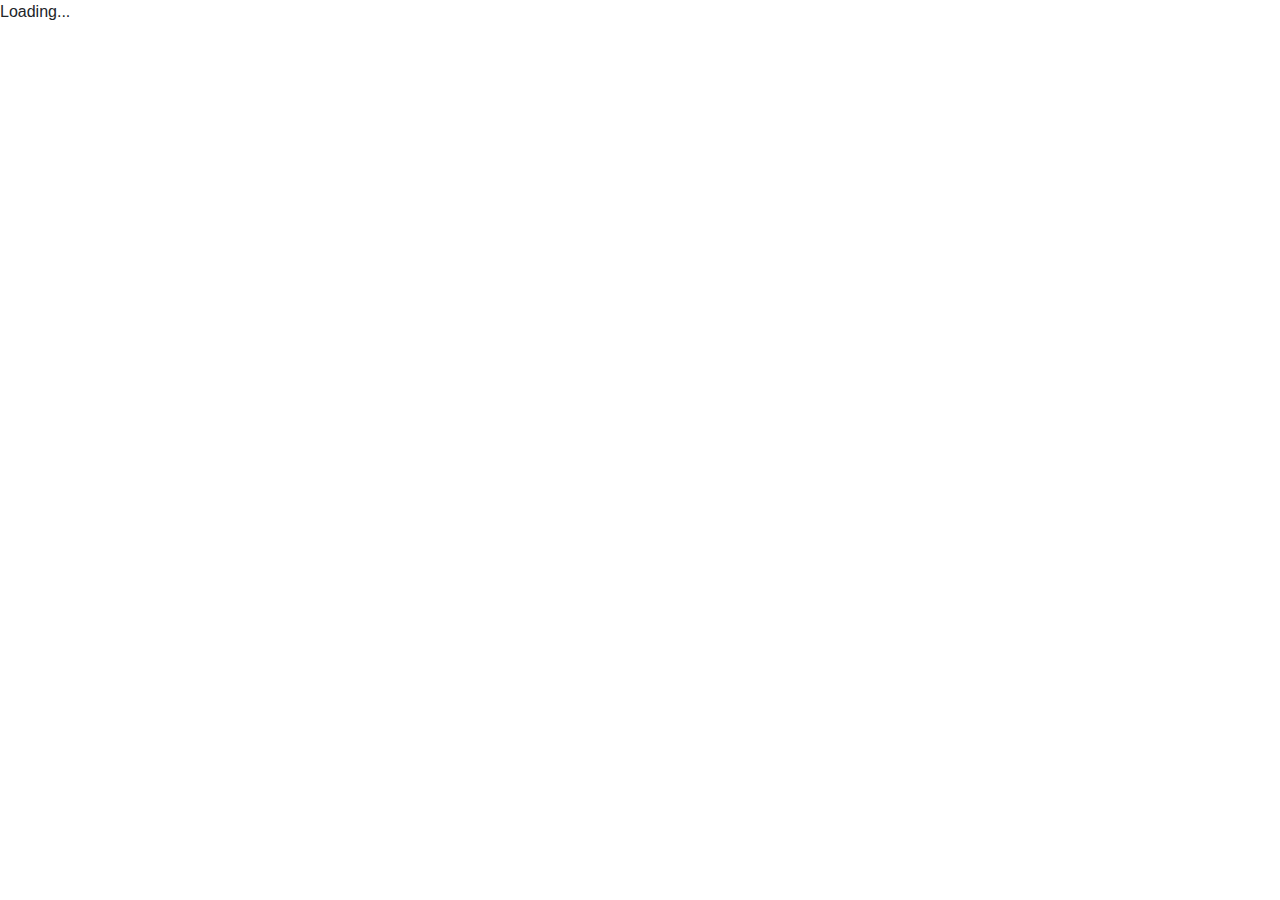
==== index.html @ 75fc827a "commit-2020-16-08-1618" ====
<!DOCTYPE html>
<html>

<head>
    <meta charset="utf-8" />
    <meta name="viewport" content="width=device-width" />
    <title>Bart Van Hoey</title>
    <base href="/" />
    <link href="css/bootstrap/bootstrap.min.css" rel="stylesheet" />
    <link href="css/app.css" rel="stylesheet" />
    <link href="manifest.json" rel="manifest" />
    <link rel="apple-touch-icon" sizes="512x512" href="icon-512.png" />
</head>

<body>
    <app>Loading...</app>

    <!-- Start Single Page Apps for GitHub Pages -->
    <script type="text/javascript">
        // Single Page Apps for GitHub Pages
        // https://github.com/rafrex/spa-github-pages
        // Copyright (c) 2016 Rafael Pedicini, licensed under the MIT License
        // ----------------------------------------------------------------------
        // This script checks to see if a redirect is present in the query string
        // and converts it back into the correct url and adds it to the
        // browser's history using window.history.replaceState(...),
        // which won't cause the browser to attempt to load the new url.
        // When the single page app is loaded further down in this file,
        // the correct url will be waiting in the browser's history for
        // the single page app to route accordingly.
        (function (l) {
            if (l.search) {
                var q = {};
                l.search.slice(1).split('&').forEach(function (v) {
                    var a = v.split('=');
                    q[a[0]] = a.slice(1).join('=').replace(/~and~/g, '&');
                });
                if (q.p !== undefined) {
                    window.history.replaceState(null, null,
                        l.pathname.slice(0, -1) + (q.p || '') +
                        (q.q ? ('?' + q.q) : '') +
                        l.hash
                    );
                }
            }
        }(window.location))
    </script>
    <!-- End Single Page Apps for GitHub Pages -->

    <div id="blazor-error-ui">
        An unhandled error has occurred.
        <a href="" class="reload">Reload</a>
        <a class="dismiss">🗙</a>
    </div>
    <script src="_framework/blazor.webassembly.js"></script>
    <script src="service-worker-assets.js"></script>
    <script>navigator.serviceWorker.register('service-worker.js');</script>
</body>
</html>
---- css/app.css ----
﻿@import url('open-iconic/font/css/open-iconic-bootstrap.min.css');

html, body {
    font-family: 'Helvetica Neue', Helvetica, Arial, sans-serif;
}

a, .btn-link {
    color: #0366d6;
}

.btn-primary {
    color: #fff;
    background-color: #1b6ec2;
    border-color: #1861ac;
}

app {
    position: relative;
    display: flex;
    flex-direction: column;
}

.top-row {
    height: 3.5rem;
    display: flex;
    align-items: center;
}

.main {
    flex: 1;
}

    .main .top-row {
        background-color: #f7f7f7;
        border-bottom: 1px solid #d6d5d5;
        justify-content: flex-end;
    }

        .main .top-row > a, .main .top-row .btn-link {
            white-space: nowrap;
            margin-left: 1.5rem;
        }

.main .top-row a:first-child {
    overflow: hidden;
    text-overflow: ellipsis;
}

.sidebar {
    background-image: linear-gradient(180deg, rgb(5, 39, 103) 0%, #3a0647 70%);
}

    .sidebar .top-row {
        background-color: rgba(0,0,0,0.4);
    }

    .sidebar .navbar-brand {
        font-size: 1.1rem;
    }

    .sidebar .oi {
        width: 2rem;
        font-size: 1.1rem;
        vertical-align: text-top;
        top: -2px;
    }

    .sidebar .nav-item {
        font-size: 0.9rem;
        padding-bottom: 0.5rem;
    }

        .sidebar .nav-item:first-of-type {
            padding-top: 1rem;
        }

        .sidebar .nav-item:last-of-type {
            padding-bottom: 1rem;
        }

        .sidebar .nav-item a {
            color: #d7d7d7;
            border-radius: 4px;
            height: 3rem;
            display: flex;
            align-items: center;
            line-height: 3rem;
        }

            .sidebar .nav-item a.active {
                background-color: rgba(255,255,255,0.25);
                color: white;
            }

            .sidebar .nav-item a:hover {
                background-color: rgba(255,255,255,0.1);
                color: white;
            }

.content {
    padding-top: 1.1rem;
}

.navbar-toggler {
    background-color: rgba(255, 255, 255, 0.1);
}

.valid.modified:not([type=checkbox]) {
    outline: 1px solid #26b050;
}

.invalid {
    outline: 1px solid red;
}

.validation-message {
    color: red;
}

#blazor-error-ui {
    background: lightyellow;
    bottom: 0;
    box-shadow: 0 -1px 2px rgba(0, 0, 0, 0.2);
    display: none;
    left: 0;
    padding: 0.6rem 1.25rem 0.7rem 1.25rem;
    position: fixed;
    width: 100%;
    z-index: 1000;
}

#blazor-error-ui .dismiss {
    cursor: pointer;
    position: absolute;
    right: 0.75rem;
    top: 0.5rem;
}

@media (max-width: 767.98px) {
    .main .top-row:not(.auth) {
        display: none;
    }

    .main .top-row.auth {
        justify-content: space-between;
    }

    .main .top-row a, .main .top-row .btn-link {
        margin-left: 0;
    }
}

@media (min-width: 768px) {
    app {
        flex-direction: row;
    }

    .sidebar {
        width: 250px;
        height: 100vh;
        position: sticky;
        top: 0;
    }

    .main .top-row {
        position: sticky;
        top: 0;
    }

    .main > div {
        padding-left: 2rem !important;
        padding-right: 1.5rem !important;
    }

    .navbar-toggler {
        display: none;
    }

    .sidebar .collapse {
        /* Never collapse the sidebar for wide screens */
        display: block;
    }
}
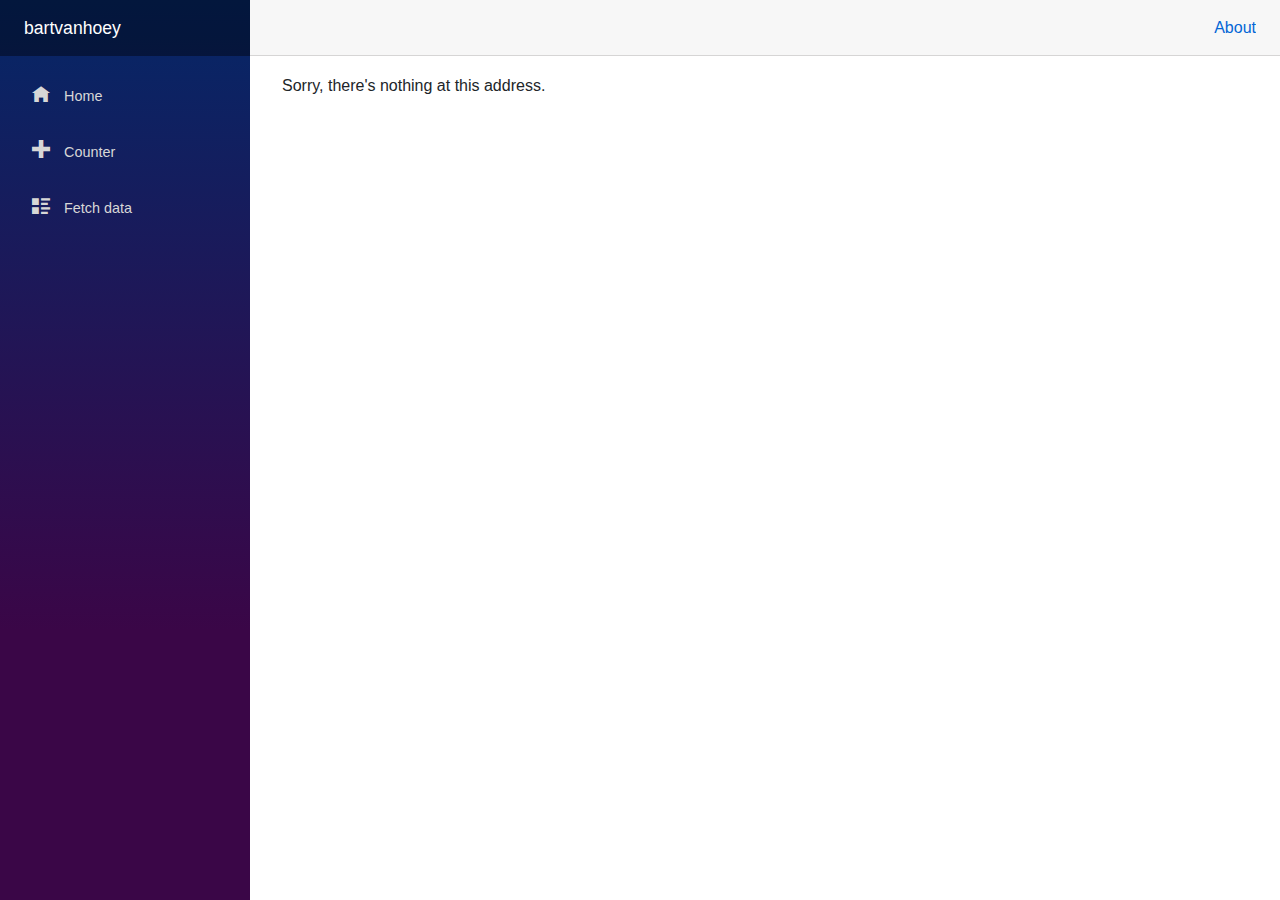
==== commit 92fd9991: "update" ====
--- a/index.html
+++ b/index.html
@@ -1,59 +1,59 @@
-<!DOCTYPE html>
-<html>
-
-<head>
-    <meta charset="utf-8" />
-    <meta name="viewport" content="width=device-width" />
-    <title>Bart Van Hoey</title>
-    <base href="/" />
-    <link href="css/bootstrap/bootstrap.min.css" rel="stylesheet" />
-    <link href="css/app.css" rel="stylesheet" />
-    <link href="manifest.json" rel="manifest" />
-    <link rel="apple-touch-icon" sizes="512x512" href="icon-512.png" />
-</head>
-
-<body>
-    <app>Loading...</app>
-
-    <!-- Start Single Page Apps for GitHub Pages -->
-    <script type="text/javascript">
-        // Single Page Apps for GitHub Pages
-        // https://github.com/rafrex/spa-github-pages
-        // Copyright (c) 2016 Rafael Pedicini, licensed under the MIT License
-        // ----------------------------------------------------------------------
-        // This script checks to see if a redirect is present in the query string
-        // and converts it back into the correct url and adds it to the
-        // browser's history using window.history.replaceState(...),
-        // which won't cause the browser to attempt to load the new url.
-        // When the single page app is loaded further down in this file,
-        // the correct url will be waiting in the browser's history for
-        // the single page app to route accordingly.
-        (function (l) {
-            if (l.search) {
-                var q = {};
-                l.search.slice(1).split('&').forEach(function (v) {
-                    var a = v.split('=');
-                    q[a[0]] = a.slice(1).join('=').replace(/~and~/g, '&');
-                });
-                if (q.p !== undefined) {
-                    window.history.replaceState(null, null,
-                        l.pathname.slice(0, -1) + (q.p || '') +
-                        (q.q ? ('?' + q.q) : '') +
-                        l.hash
-                    );
-                }
-            }
-        }(window.location))
-    </script>
-    <!-- End Single Page Apps for GitHub Pages -->
-
-    <div id="blazor-error-ui">
-        An unhandled error has occurred.
-        <a href="" class="reload">Reload</a>
-        <a class="dismiss">🗙</a>
-    </div>
-    <script src="_framework/blazor.webassembly.js"></script>
-    <script src="service-worker-assets.js"></script>
-    <script>navigator.serviceWorker.register('service-worker.js');</script>
-</body>
+<!DOCTYPE html>
+<html>
+
+<head>
+    <meta charset="utf-8" />
+    <meta name="viewport" content="width=device-width" />
+    <title>Bart Van Hoey</title>
+    <base href="/" />
+    <link href="css/bootstrap/bootstrap.min.css" rel="stylesheet" />
+    <link href="css/app.css" rel="stylesheet" />
+    <link href="manifest.json" rel="manifest" />
+    <link rel="apple-touch-icon" sizes="512x512" href="icon-512.png" />
+</head>
+
+<body>
+    <app>Loading Bart Van Hoey...</app>
+
+    <!-- Start Single Page Apps for GitHub Pages -->
+    <script type="text/javascript">
+        // Single Page Apps for GitHub Pages
+        // https://github.com/rafrex/spa-github-pages
+        // Copyright (c) 2016 Rafael Pedicini, licensed under the MIT License
+        // ----------------------------------------------------------------------
+        // This script checks to see if a redirect is present in the query string
+        // and converts it back into the correct url and adds it to the
+        // browser's history using window.history.replaceState(...),
+        // which won't cause the browser to attempt to load the new url.
+        // When the single page app is loaded further down in this file,
+        // the correct url will be waiting in the browser's history for
+        // the single page app to route accordingly.
+        (function (l) {
+            if (l.search) {
+                var q = {};
+                l.search.slice(1).split('&').forEach(function (v) {
+                    var a = v.split('=');
+                    q[a[0]] = a.slice(1).join('=').replace(/~and~/g, '&');
+                });
+                if (q.p !== undefined) {
+                    window.history.replaceState(null, null,
+                        l.pathname.slice(0, -1) + (q.p || '') +
+                        (q.q ? ('?' + q.q) : '') +
+                        l.hash
+                    );
+                }
+            }
+        }(window.location))
+    </script>
+    <!-- End Single Page Apps for GitHub Pages -->
+
+    <div id="blazor-error-ui">
+        An unhandled error has occurred.
+        <a href="" class="reload">Reload</a>
+        <a class="dismiss">🗙</a>
+    </div>
+    <script src="_framework/blazor.webassembly.js"></script>
+    <script src="service-worker-assets.js"></script>
+    <script>navigator.serviceWorker.register('service-worker.js');</script>
+</body>
 </html>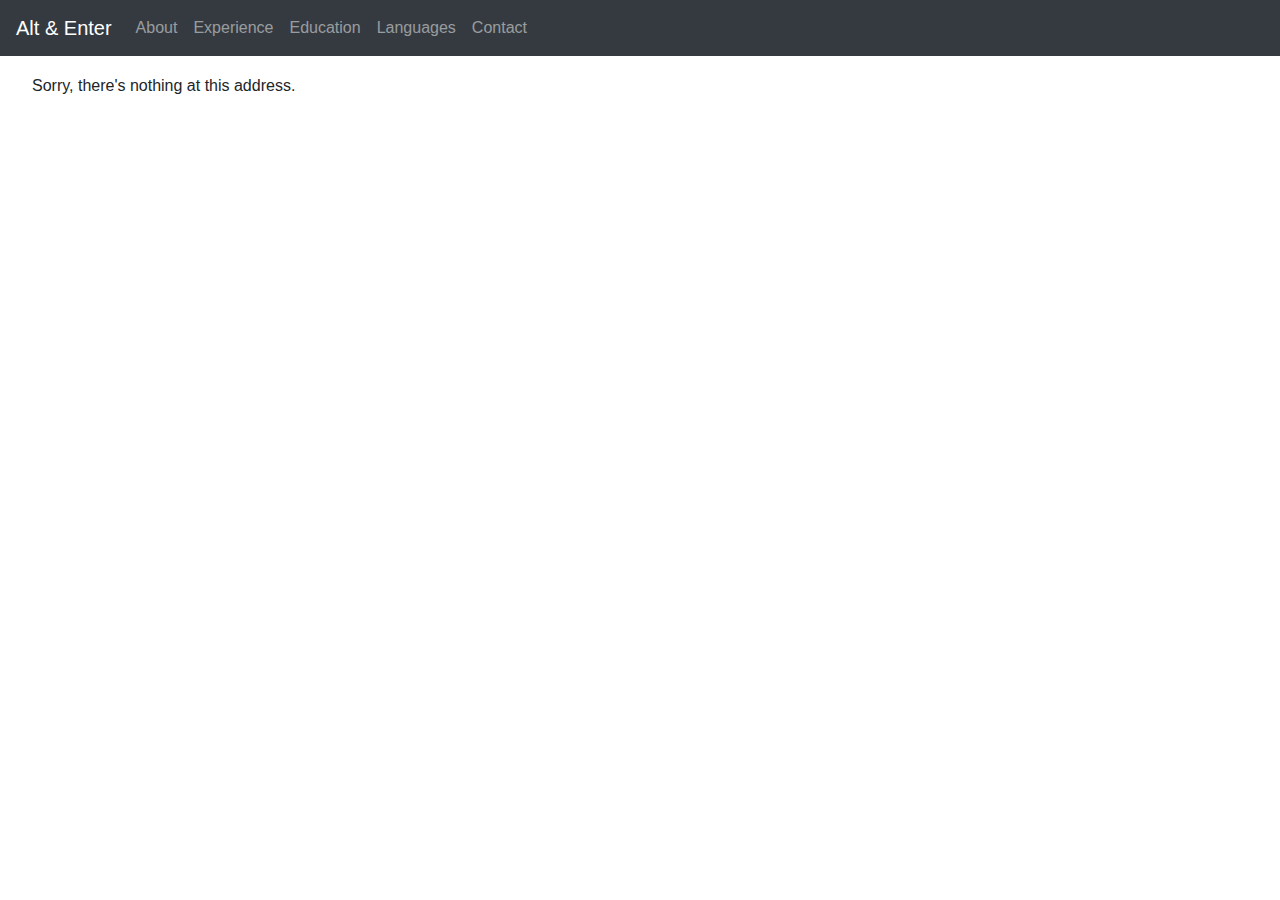
==== commit 98fb484e: "commit-2020-16-08-2058" ====
--- a/index.html
+++ b/index.html
@@ -13,7 +13,7 @@
 </head>
 
 <body>
-    <app>Loading Bart Van Hoey...</app>
+    <app>Loading...</app>
 
     <!-- Start Single Page Apps for GitHub Pages -->
     <script type="text/javascript">
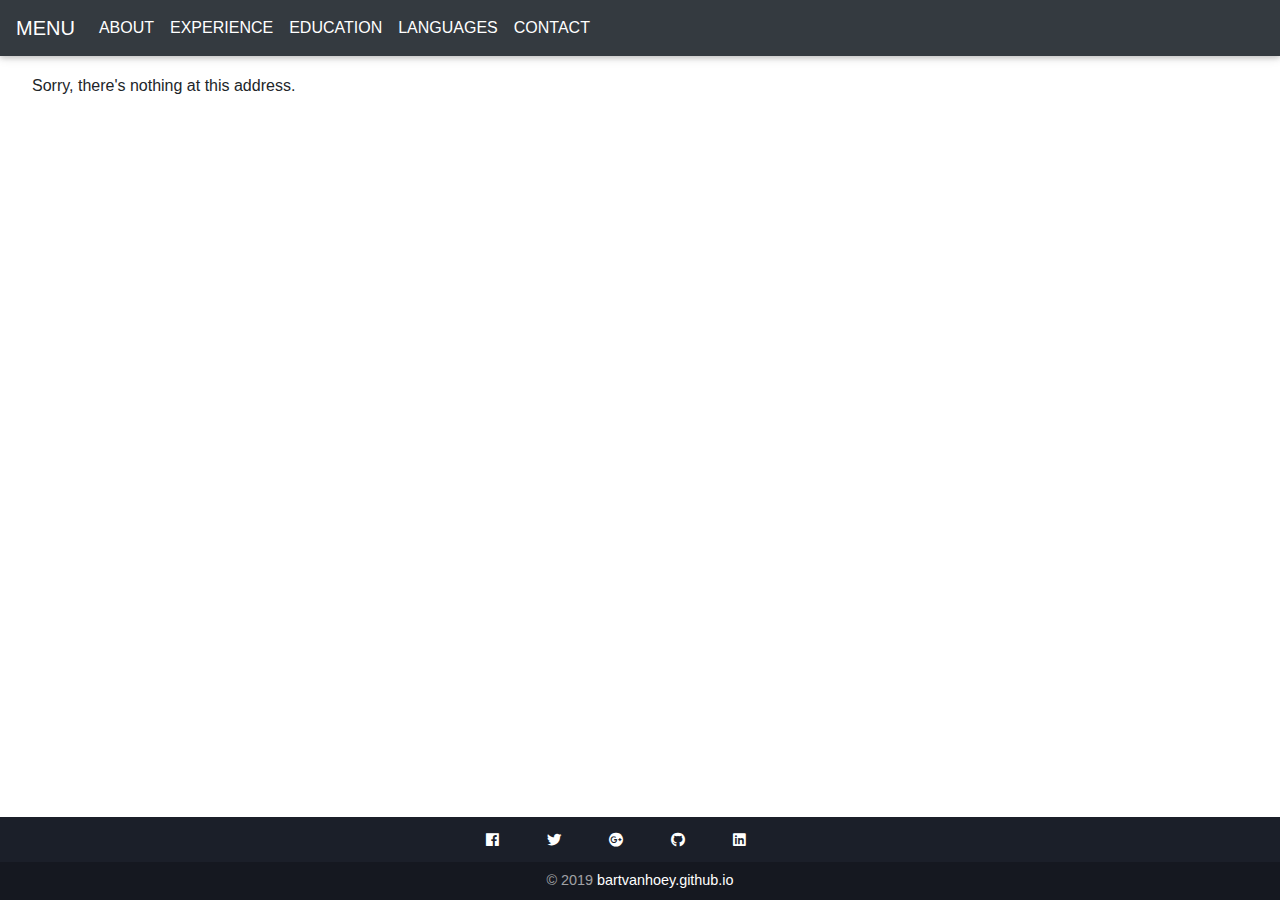
==== commit 23bd19bc: "commit-2020-16-08-2132" ====
--- a/index.html
+++ b/index.html
@@ -7,6 +7,8 @@
     <title>Bart Van Hoey</title>
     <base href="/" />
     <link href="css/bootstrap/bootstrap.min.css" rel="stylesheet" />
+    <link href="css/mdb/mdb.min.css" rel="stylesheet" />
+    <link href="fontawesome/css/fontawesome-all.css" rel="stylesheet">
     <link href="css/app.css" rel="stylesheet" />
     <link href="manifest.json" rel="manifest" />
     <link rel="apple-touch-icon" sizes="512x512" href="icon-512.png" />
--- a/css/app.css
+++ b/css/app.css
@@ -1,183 +1,193 @@
-﻿@import url('open-iconic/font/css/open-iconic-bootstrap.min.css');
+﻿@import url("open-iconic/font/css/open-iconic-bootstrap.min.css");
 
-html, body {
-    font-family: 'Helvetica Neue', Helvetica, Arial, sans-serif;
+html,
+body {
+  font-family: "Helvetica Neue", Helvetica, Arial, sans-serif;
 }
 
-a, .btn-link {
-    color: #0366d6;
+a,
+.btn-link {
+  color: #0366d6;
 }
 
 .btn-primary {
-    color: #fff;
-    background-color: #1b6ec2;
-    border-color: #1861ac;
+  color: #fff;
+  background-color: #1b6ec2;
+  border-color: #1861ac;
 }
 
 app {
-    position: relative;
-    display: flex;
-    flex-direction: column;
+  position: relative;
+  display: flex;
+  flex-direction: column;
 }
 
 .top-row {
-    height: 3.5rem;
-    display: flex;
-    align-items: center;
+  height: 3.5rem;
+  display: flex;
+  align-items: center;
 }
 
 .main {
-    flex: 1;
+  flex: 1;
 }
 
-    .main .top-row {
-        background-color: #f7f7f7;
-        border-bottom: 1px solid #d6d5d5;
-        justify-content: flex-end;
-    }
+.main .top-row {
+  background-color: #f7f7f7;
+  border-bottom: 1px solid #d6d5d5;
+  justify-content: flex-end;
+}
 
-        .main .top-row > a, .main .top-row .btn-link {
-            white-space: nowrap;
-            margin-left: 1.5rem;
-        }
+.main .top-row > a,
+.main .top-row .btn-link {
+  white-space: nowrap;
+  margin-left: 1.5rem;
+}
 
 .main .top-row a:first-child {
-    overflow: hidden;
-    text-overflow: ellipsis;
+  overflow: hidden;
+  text-overflow: ellipsis;
 }
 
 .sidebar {
-    background-image: linear-gradient(180deg, rgb(5, 39, 103) 0%, #3a0647 70%);
+  background-image: linear-gradient(180deg, rgb(5, 39, 103) 0%, #3a0647 70%);
 }
 
-    .sidebar .top-row {
-        background-color: rgba(0,0,0,0.4);
-    }
+.sidebar .top-row {
+  background-color: rgba(0, 0, 0, 0.4);
+}
 
-    .sidebar .navbar-brand {
-        font-size: 1.1rem;
-    }
+.sidebar .navbar-brand {
+  font-size: 1.1rem;
+}
 
-    .sidebar .oi {
-        width: 2rem;
-        font-size: 1.1rem;
-        vertical-align: text-top;
-        top: -2px;
-    }
+.sidebar .oi {
+  width: 2rem;
+  font-size: 1.1rem;
+  vertical-align: text-top;
+  top: -2px;
+}
 
-    .sidebar .nav-item {
-        font-size: 0.9rem;
-        padding-bottom: 0.5rem;
-    }
+.sidebar .nav-item {
+  font-size: 0.9rem;
+  padding-bottom: 0.5rem;
+}
 
-        .sidebar .nav-item:first-of-type {
-            padding-top: 1rem;
-        }
+.sidebar .nav-item:first-of-type {
+  padding-top: 1rem;
+}
 
-        .sidebar .nav-item:last-of-type {
-            padding-bottom: 1rem;
-        }
+.sidebar .nav-item:last-of-type {
+  padding-bottom: 1rem;
+}
 
-        .sidebar .nav-item a {
-            color: #d7d7d7;
-            border-radius: 4px;
-            height: 3rem;
-            display: flex;
-            align-items: center;
-            line-height: 3rem;
-        }
+.sidebar .nav-item a {
+  color: #d7d7d7;
+  border-radius: 4px;
+  height: 3rem;
+  display: flex;
+  align-items: center;
+  line-height: 3rem;
+}
 
-            .sidebar .nav-item a.active {
-                background-color: rgba(255,255,255,0.25);
-                color: white;
-            }
+.sidebar .nav-item a.active {
+  background-color: rgba(255, 255, 255, 0.25);
+  color: white;
+}
 
-            .sidebar .nav-item a:hover {
-                background-color: rgba(255,255,255,0.1);
-                color: white;
-            }
+.sidebar .nav-item a:hover {
+  background-color: rgba(255, 255, 255, 0.1);
+  color: white;
+}
 
 .content {
-    padding-top: 1.1rem;
+  padding-top: 1.1rem;
 }
 
 .navbar-toggler {
-    background-color: rgba(255, 255, 255, 0.1);
+  background-color: rgba(255, 255, 255, 0.1);
 }
 
-.valid.modified:not([type=checkbox]) {
-    outline: 1px solid #26b050;
+.valid.modified:not([type="checkbox"]) {
+  outline: 1px solid #26b050;
 }
 
 .invalid {
-    outline: 1px solid red;
+  outline: 1px solid red;
 }
 
 .validation-message {
-    color: red;
+  color: red;
 }
 
 #blazor-error-ui {
-    background: lightyellow;
-    bottom: 0;
-    box-shadow: 0 -1px 2px rgba(0, 0, 0, 0.2);
-    display: none;
-    left: 0;
-    padding: 0.6rem 1.25rem 0.7rem 1.25rem;
-    position: fixed;
-    width: 100%;
-    z-index: 1000;
+  background: lightyellow;
+  bottom: 0;
+  box-shadow: 0 -1px 2px rgba(0, 0, 0, 0.2);
+  display: none;
+  left: 0;
+  padding: 0.6rem 1.25rem 0.7rem 1.25rem;
+  position: fixed;
+  width: 100%;
+  z-index: 1000;
 }
 
 #blazor-error-ui .dismiss {
-    cursor: pointer;
-    position: absolute;
-    right: 0.75rem;
-    top: 0.5rem;
+  cursor: pointer;
+  position: absolute;
+  right: 0.75rem;
+  top: 0.5rem;
 }
 
 @media (max-width: 767.98px) {
-    .main .top-row:not(.auth) {
-        display: none;
-    }
+  .main .top-row:not(.auth) {
+    display: none;
+  }
 
-    .main .top-row.auth {
-        justify-content: space-between;
-    }
+  .main .top-row.auth {
+    justify-content: space-between;
+  }
 
-    .main .top-row a, .main .top-row .btn-link {
-        margin-left: 0;
-    }
+  .main .top-row a,
+  .main .top-row .btn-link {
+    margin-left: 0;
+  }
 }
 
 @media (min-width: 768px) {
-    app {
-        flex-direction: row;
-    }
+  app {
+    flex-direction: row;
+  }
 
-    .sidebar {
-        width: 250px;
-        height: 100vh;
-        position: sticky;
-        top: 0;
-    }
+  .sidebar {
+    width: 250px;
+    height: 100vh;
+    position: sticky;
+    top: 0;
+  }
 
-    .main .top-row {
-        position: sticky;
-        top: 0;
-    }
+  .main .top-row {
+    position: sticky;
+    top: 0;
+  }
 
-    .main > div {
-        padding-left: 2rem !important;
-        padding-right: 1.5rem !important;
-    }
+  .main > div {
+    padding-left: 2rem !important;
+    padding-right: 1.5rem !important;
+  }
 
-    .navbar-toggler {
-        display: none;
-    }
+  .navbar-toggler {
+    display: none;
+  }
 
-    .sidebar .collapse {
-        /* Never collapse the sidebar for wide screens */
-        display: block;
-    }
+  .sidebar .collapse {
+    /* Never collapse the sidebar for wide screens */
+    display: block;
+  }
 }
+
+.footer {
+  position: fixed;
+  bottom: 0;
+  width: 100%;
+}
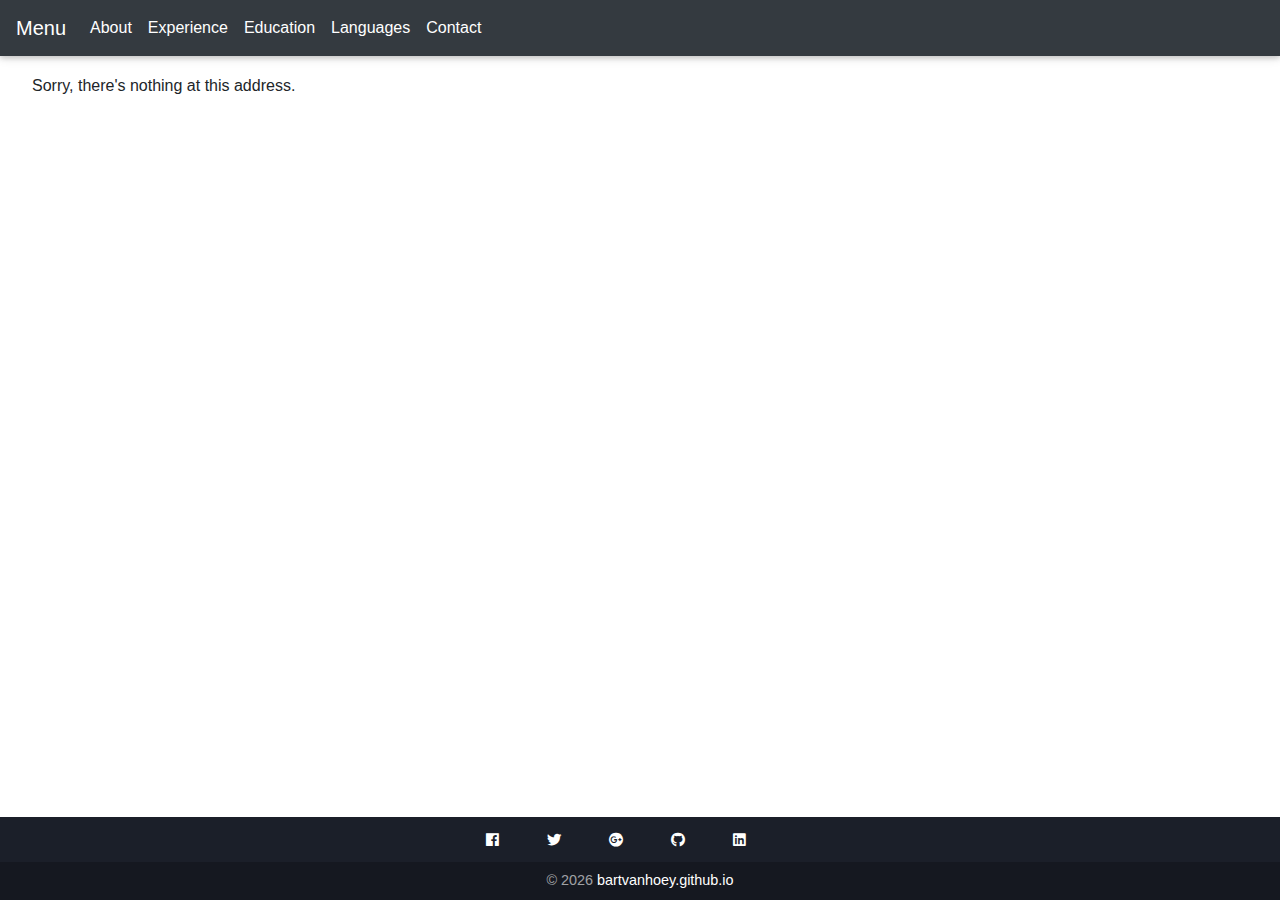
==== commit ba9d525c: "commit-2020-18-08-1824" ====
--- a/index.html
+++ b/index.html
@@ -12,6 +12,7 @@
     <link href="css/app.css" rel="stylesheet" />
     <link href="manifest.json" rel="manifest" />
     <link rel="apple-touch-icon" sizes="512x512" href="icon-512.png" />
+    <script type="text/javascript" src="https://platform.linkedin.com/badges/js/profile.js" async defer></script>
 </head>
 
 <body>
--- a/css/app.css
+++ b/css/app.css
@@ -191,3 +191,18 @@
   bottom: 0;
   width: 100%;
 }
+
+.templated-list h5 {
+  font-size: 1.3rem;
+  font-weight: 300;
+  margin: 0.2rem 0 0 0;
+  font-family: 'Bahnschrift', Arial, Helvetica, sans-serif;
+}
+
+.profile-image img {
+  border:2px solid #00bdbd
+}
+
+img.rounded{
+  border-radius: 50% !important;
+}  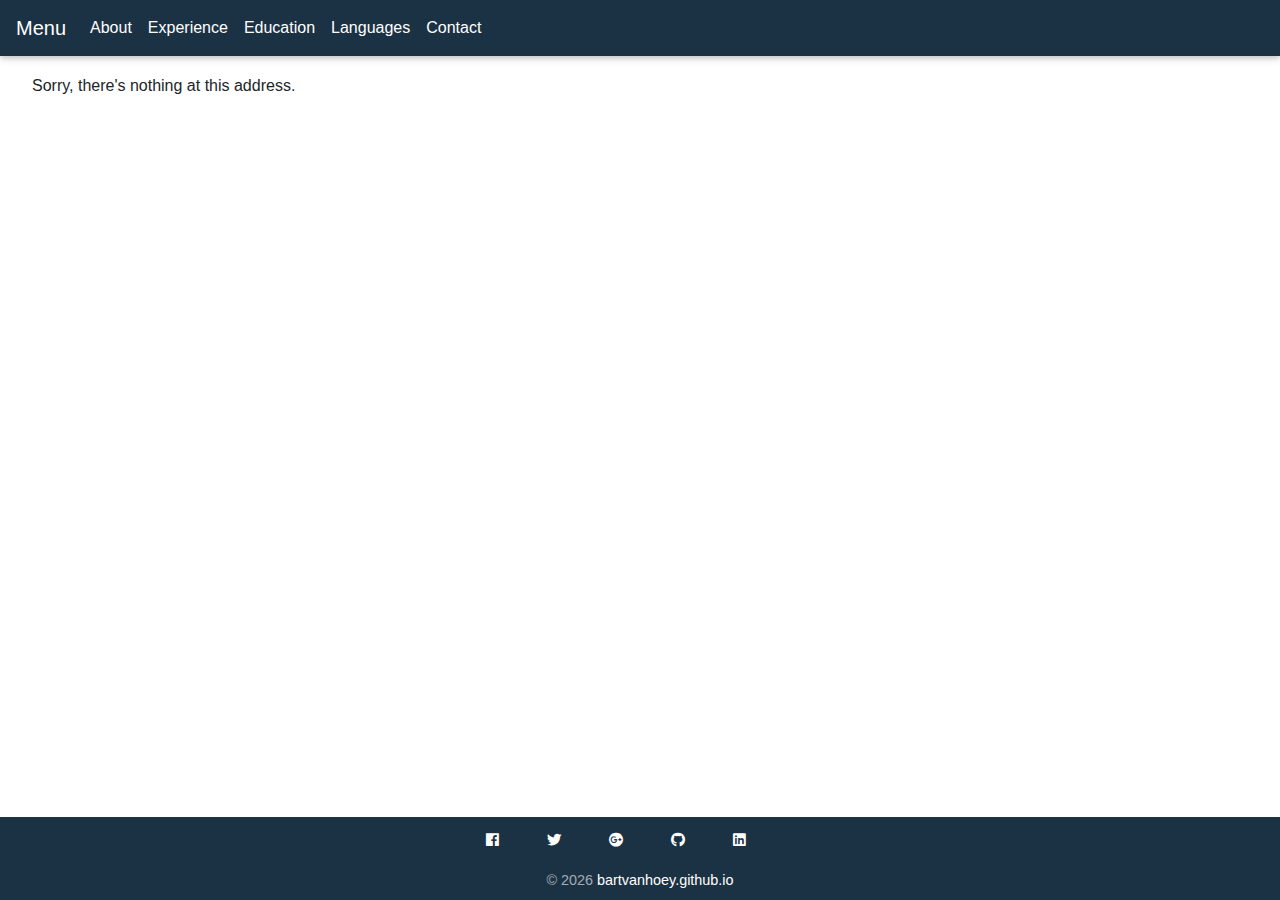
==== commit 6ec532e4: "Update index.html" ====
--- a/index.html
+++ b/index.html
@@ -4,6 +4,7 @@
 <head>
     <meta charset="utf-8" />
     <meta name="viewport" content="width=device-width" />
+    <meta name="google-site-verification" content="PRJwHjRRj_FAEF4K34tJ1lRu3w791KV_1LfESHin9PY" />
     <title>Bart Van Hoey</title>
     <base href="/" />
     <link href="css/bootstrap/bootstrap.min.css" rel="stylesheet" />
@@ -59,4 +60,4 @@
     <script src="service-worker-assets.js"></script>
     <script>navigator.serviceWorker.register('service-worker.js');</script>
 </body>
-</html>+</html>
--- a/css/app.css
+++ b/css/app.css
@@ -196,13 +196,72 @@
   font-size: 1.3rem;
   font-weight: 300;
   margin: 0.2rem 0 0 0;
-  font-family: 'Bahnschrift', Arial, Helvetica, sans-serif;
+  font-family: "Bahnschrift", Arial, Helvetica, sans-serif;
 }
 
 .profile-image img {
-  border:2px solid #00bdbd
-}
-
-img.rounded{
+  border: 2px solid #1b3244;
+}
+
+img.rounded {
   border-radius: 50% !important;
-}  +}
+
+.navbar-custom {
+  background-color: #1b3244;
+}
+
+.theme-color {
+  background-color: #333948 important!;
+}
+
+footer.my-page-footer {
+  bottom: 0;
+  color: #ffffff;
+}
+footer.my-page-footer .container-fluid {
+  width: auto;
+}
+
+footer.my-page-footer a {
+  color: #ffffff;
+}
+
+footer.my-page-footer .my-footer-copyright {
+  overflow: hidden;
+  background-color: #1b3244;
+  font-size: 0.9rem;
+  color: rgba(255, 255, 255, 0.6);
+}
+
+.blue {
+  background-color: #1b3244 !important;
+}
+
+.flex-center {
+  display: -webkit-box;
+  display: -webkit-flex;
+  display: -ms-flexbox;
+  display: flex;
+  -webkit-box-pack: center;
+  -webkit-justify-content: center;
+  -ms-flex-pack: center;
+  justify-content: center;
+  -webkit-box-align: center;
+  -webkit-align-items: center;
+  -ms-flex-align: center;
+  align-items: center;
+  height: 100%;
+}
+.flex-center p {
+  margin: 0;
+}
+.flex-center ul {
+  text-align: center;
+}
+.flex-center ul li {
+  margin-bottom: 1rem;
+}
+.flex-center ul li:last-of-type {
+  margin-bottom: 0;
+}
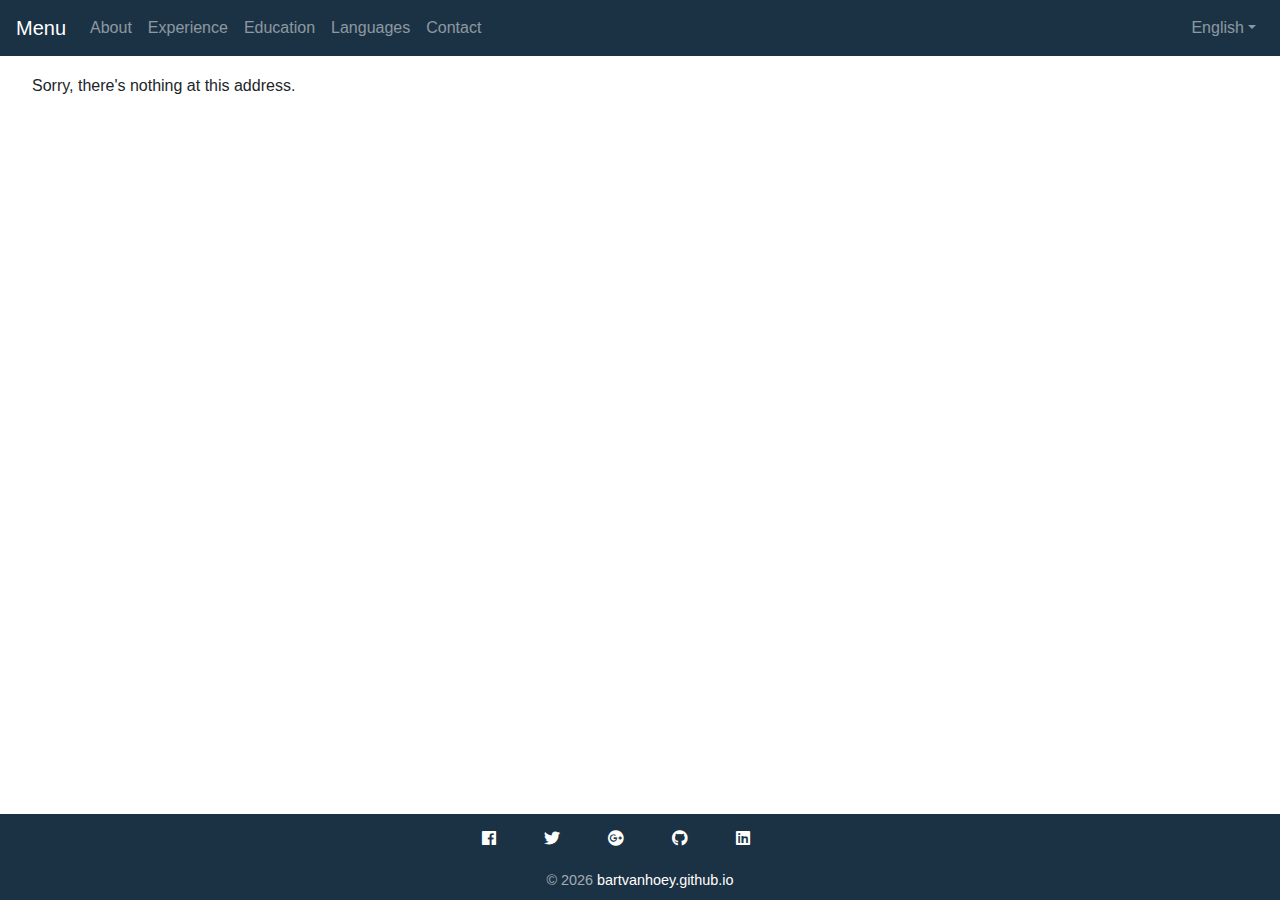
==== commit 8d9fa7fa: "commit-2020-09-29-1305" ====
--- a/index.html
+++ b/index.html
@@ -1,63 +1,78 @@
 <!DOCTYPE html>
 <html>
-
-<head>
+  <head>
     <meta charset="utf-8" />
     <meta name="viewport" content="width=device-width" />
-    <meta name="google-site-verification" content="PRJwHjRRj_FAEF4K34tJ1lRu3w791KV_1LfESHin9PY" />
     <title>Bart Van Hoey</title>
     <base href="/" />
     <link href="css/bootstrap/bootstrap.min.css" rel="stylesheet" />
-    <link href="css/mdb/mdb.min.css" rel="stylesheet" />
-    <link href="fontawesome/css/fontawesome-all.css" rel="stylesheet">
+    <link href="fontawesome/css/fontawesome-all.css" rel="stylesheet" />
     <link href="css/app.css" rel="stylesheet" />
     <link href="manifest.json" rel="manifest" />
     <link rel="apple-touch-icon" sizes="512x512" href="icon-512.png" />
-    <script type="text/javascript" src="https://platform.linkedin.com/badges/js/profile.js" async defer></script>
-</head>
+    <script
+      type="text/javascript"
+      src="https://platform.linkedin.com/badges/js/profile.js"
+      async
+      defer
+    ></script>
+  </head>
 
-<body>
+  <body>
     <app>Loading...</app>
 
     <!-- Start Single Page Apps for GitHub Pages -->
     <script type="text/javascript">
-        // Single Page Apps for GitHub Pages
-        // https://github.com/rafrex/spa-github-pages
-        // Copyright (c) 2016 Rafael Pedicini, licensed under the MIT License
-        // ----------------------------------------------------------------------
-        // This script checks to see if a redirect is present in the query string
-        // and converts it back into the correct url and adds it to the
-        // browser's history using window.history.replaceState(...),
-        // which won't cause the browser to attempt to load the new url.
-        // When the single page app is loaded further down in this file,
-        // the correct url will be waiting in the browser's history for
-        // the single page app to route accordingly.
-        (function (l) {
-            if (l.search) {
-                var q = {};
-                l.search.slice(1).split('&').forEach(function (v) {
-                    var a = v.split('=');
-                    q[a[0]] = a.slice(1).join('=').replace(/~and~/g, '&');
-                });
-                if (q.p !== undefined) {
-                    window.history.replaceState(null, null,
-                        l.pathname.slice(0, -1) + (q.p || '') +
-                        (q.q ? ('?' + q.q) : '') +
-                        l.hash
-                    );
-                }
-            }
-        }(window.location))
+      // Single Page Apps for GitHub Pages
+      // https://github.com/rafrex/spa-github-pages
+      // Copyright (c) 2016 Rafael Pedicini, licensed under the MIT License
+      // ----------------------------------------------------------------------
+      // This script checks to see if a redirect is present in the query string
+      // and converts it back into the correct url and adds it to the
+      // browser's history using window.history.replaceState(...),
+      // which won't cause the browser to attempt to load the new url.
+      // When the single page app is loaded further down in this file,
+      // the correct url will be waiting in the browser's history for
+      // the single page app to route accordingly.
+      (function (l) {
+        if (l.search) {
+          var q = {};
+          l.search
+            .slice(1)
+            .split("&")
+            .forEach(function (v) {
+              var a = v.split("=");
+              q[a[0]] = a.slice(1).join("=").replace(/~and~/g, "&");
+            });
+          if (q.p !== undefined) {
+            window.history.replaceState(
+              null,
+              null,
+              l.pathname.slice(0, -1) +
+                (q.p || "") +
+                (q.q ? "?" + q.q : "") +
+                l.hash
+            );
+          }
+        }
+      })(window.location);
     </script>
     <!-- End Single Page Apps for GitHub Pages -->
 
     <div id="blazor-error-ui">
-        An unhandled error has occurred.
-        <a href="" class="reload">Reload</a>
-        <a class="dismiss">🗙</a>
+      An unhandled error has occurred.
+      <a href="" class="reload">Reload</a>
+      <a class="dismiss">🗙</a>
     </div>
     <script src="_framework/blazor.webassembly.js"></script>
     <script src="service-worker-assets.js"></script>
-    <script>navigator.serviceWorker.register('service-worker.js');</script>
-</body>
+    <script>
+      navigator.serviceWorker.register("service-worker.js");
+    </script>
+
+    <!-- jQuery first, then Popper.js, then Bootstrap JS -->
+    <script src="js/jquery/jquery-v3.2.1.min.js"></script>
+    <script src="js/popper/popper-v1.11.0.min.js"></script>
+    <script src="js/bootstrap/bootstrap-v4.0.0-beta.min.js"></script>
+  </body>
 </html>
